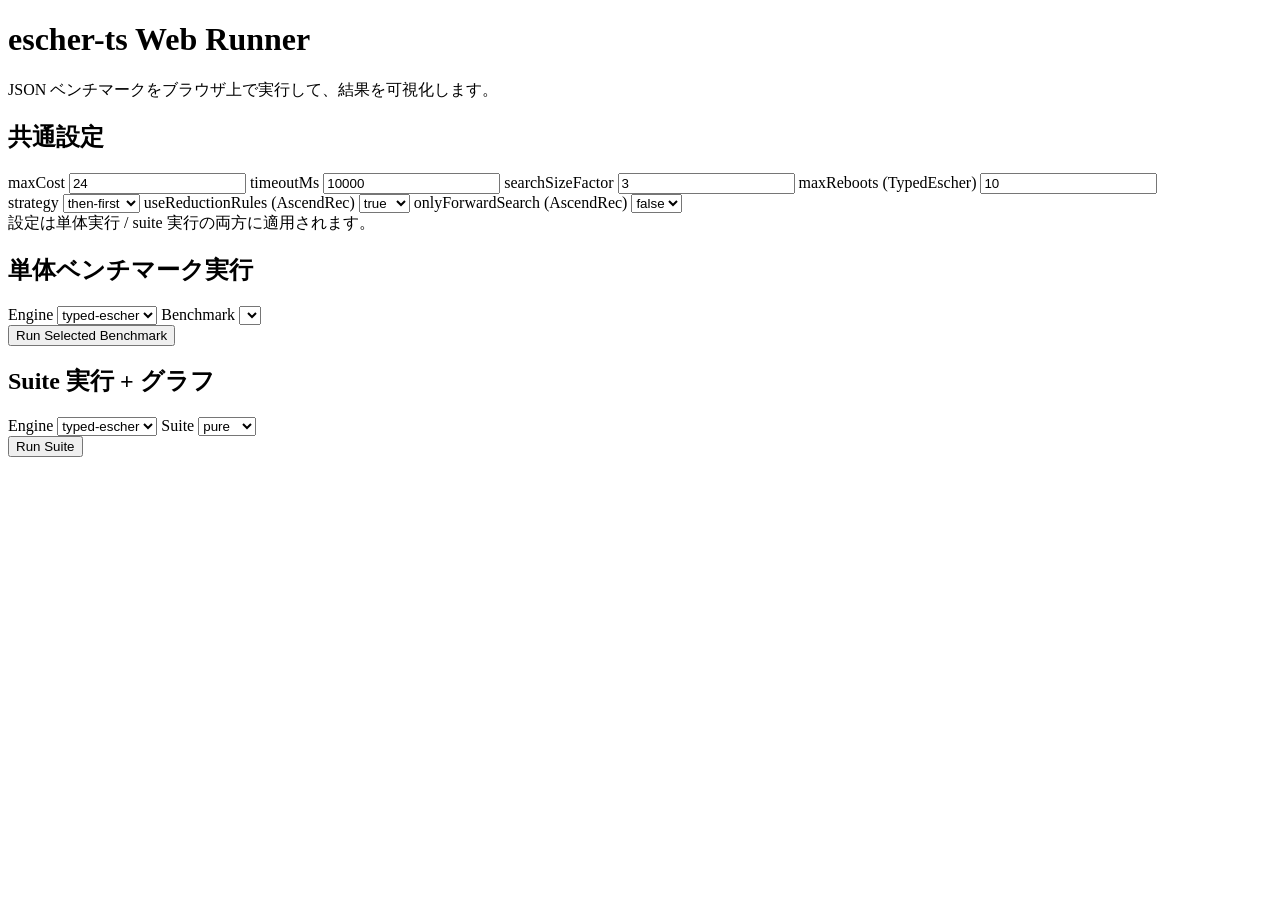
==== web/index.html @ 3e919935 "[WIP] simplification" ====
<!doctype html>
<html lang="ja">
  <head>
    <meta charset="UTF-8" />
    <meta name="viewport" content="width=device-width, initial-scale=1.0" />
    <title>escher-ts Web Runner</title>
    <link rel="stylesheet" href="./src/style.css" />
  </head>
  <body>
    <main class="app">
      <header class="hero">
        <h1>escher-ts Web Runner</h1>
        <p>JSON ベンチマークをブラウザ上で実行して、結果を可視化します。</p>
      </header>

      <section class="panel">
        <h2>共通設定</h2>
        <div class="grid grid-4">
          <label>
            <span>maxCost</span>
            <input id="cfg-max-cost" type="number" min="1" value="24" />
          </label>
          <label>
            <span>timeoutMs</span>
            <input id="cfg-timeout-ms" type="number" min="1" value="10000" />
          </label>
          <label>
            <span>searchSizeFactor</span>
            <input id="cfg-search-size-factor" type="number" min="1" value="3" />
          </label>
          <label>
            <span>maxReboots (TypedEscher)</span>
            <input id="cfg-max-reboots" type="number" min="0" value="10" />
          </label>
        </div>
        <div class="grid grid-4">
          <label>
            <span>strategy</span>
            <select id="cfg-strategy">
              <option value="then-first">then-first</option>
              <option value="cond-first">cond-first</option>
            </select>
          </label>
          <label>
            <span>useReductionRules (AscendRec)</span>
            <select id="cfg-use-reduction-rules">
              <option value="true">true</option>
              <option value="false">false</option>
            </select>
          </label>
          <label>
            <span>onlyForwardSearch (AscendRec)</span>
            <select id="cfg-only-forward-search">
              <option value="false">false</option>
              <option value="true">true</option>
            </select>
          </label>
          <div class="note">設定は単体実行 / suite 実行の両方に適用されます。</div>
        </div>
      </section>

      <section class="panel">
        <h2>単体ベンチマーク実行</h2>
        <div class="grid grid-3">
          <label>
            <span>Engine</span>
            <select id="single-engine">
              <option value="typed-escher">typed-escher</option>
              <option value="ascendrec">ascendrec</option>
            </select>
          </label>
          <label>
            <span>Benchmark</span>
            <select id="single-benchmark"></select>
          </label>
          <div class="actions">
            <button id="run-single" type="button">Run Selected Benchmark</button>
          </div>
        </div>
        <pre id="single-output" class="log"></pre>
      </section>

      <section class="panel">
        <h2>Suite 実行 + グラフ</h2>
        <div class="grid grid-3">
          <label>
            <span>Engine</span>
            <select id="suite-engine">
              <option value="typed-escher">typed-escher</option>
              <option value="ascendrec">ascendrec</option>
            </select>
          </label>
          <label>
            <span>Suite</span>
            <select id="suite-name">
              <option value="pure">pure</option>
              <option value="dllist">dllist</option>
              <option value="points">points</option>
            </select>
          </label>
          <div class="actions">
            <button id="run-suite" type="button">Run Suite</button>
          </div>
        </div>
        <pre id="suite-progress" class="log"></pre>
        <div id="suite-table"></div>
        <div id="suite-chart" class="chart"></div>
      </section>
    </main>

    <script type="module" src="./src/main.js"></script>
  </body>
</html>
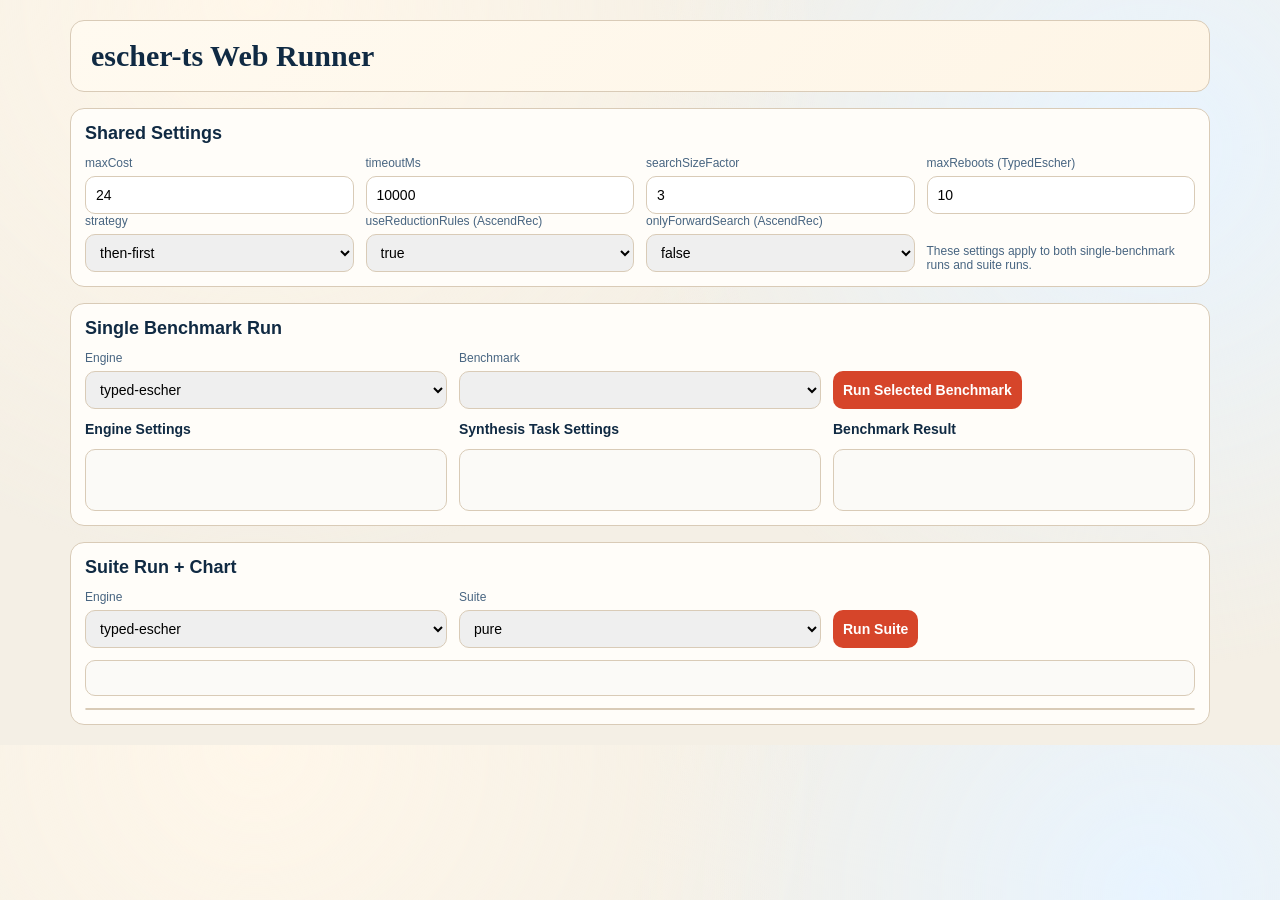
==== commit 24944e3a: "support & check dllist" ====
--- a/web/index.html
+++ b/web/index.html
@@ -1,5 +1,5 @@
 <!doctype html>
-<html lang="ja">
+<html lang="en">
   <head>
     <meta charset="UTF-8" />
     <meta name="viewport" content="width=device-width, initial-scale=1.0" />
@@ -10,57 +10,77 @@
     <main class="app">
       <header class="hero">
         <h1>escher-ts Web Runner</h1>
-        <p>JSON ベンチマークをブラウザ上で実行して、結果を可視化します。</p>
       </header>
 
       <section class="panel">
-        <h2>共通設定</h2>
+        <h2>Shared Settings</h2>
         <div class="grid grid-4">
-          <label>
+          <label
+            class="has-tooltip"
+            data-tooltip="Global search bound used by both engines for level=1..maxCost. Too small can miss solutions; too large increases runtime."
+          >
             <span>maxCost</span>
             <input id="cfg-max-cost" type="number" min="1" value="24" />
           </label>
-          <label>
+          <label
+            class="has-tooltip"
+            data-tooltip="Per-task wall-clock deadline. In TypedEscher, reboot rounds share the same deadline and do not reset timeout."
+          >
             <span>timeoutMs</span>
             <input id="cfg-timeout-ms" type="number" min="1" value="10000" />
           </label>
-          <label>
+          <label
+            class="has-tooltip"
+            data-tooltip="Multiplier for conditional goal-search budget: searchSizeFactor x level. In AscendRec with onlyForwardSearch=true, this has little effect."
+          >
             <span>searchSizeFactor</span>
             <input id="cfg-search-size-factor" type="number" min="1" value="3" />
           </label>
-          <label>
+          <label
+            class="has-tooltip"
+            data-tooltip="TypedEscher only. Limits reboot retries after counterexample updates (unused by AscendRec)."
+          >
             <span>maxReboots (TypedEscher)</span>
             <input id="cfg-max-reboots" type="number" min="0" value="10" />
           </label>
         </div>
         <div class="grid grid-4">
-          <label>
+          <label
+            class="has-tooltip"
+            data-tooltip="then-first / cond-first. Changes conditional decomposition order. Usually affects runtime more than solvability."
+          >
             <span>strategy</span>
             <select id="cfg-strategy">
               <option value="then-first">then-first</option>
               <option value="cond-first">cond-first</option>
             </select>
           </label>
-          <label>
+          <label
+            class="has-tooltip"
+            data-tooltip="AscendRec only. Uses reduction rules (such as isReducible) to prune redundant terms. true is usually recommended."
+          >
             <span>useReductionRules (AscendRec)</span>
             <select id="cfg-use-reduction-rules">
               <option value="true">true</option>
               <option value="false">false</option>
             </select>
           </label>
-          <label>
+          <label
+            class="has-tooltip"
+            data-tooltip="AscendRec only. true disables backward/goal search and uses forward enumeration hits only."
+          >
             <span>onlyForwardSearch (AscendRec)</span>
             <select id="cfg-only-forward-search">
               <option value="false">false</option>
               <option value="true">true</option>
             </select>
           </label>
-          <div class="note">設定は単体実行 / suite 実行の両方に適用されます。</div>
+          <div class="note">These settings apply to both single-benchmark runs and suite runs.</div>
         </div>
       </section>
 
       <section class="panel">
-        <h2>単体ベンチマーク実行</h2>
+        <h2>Single Benchmark Run</h2>
         <div class="grid grid-3">
           <label>
             <span>Engine</span>
@@ -77,11 +97,24 @@
             <button id="run-single" type="button">Run Selected Benchmark</button>
           </div>
         </div>
-        <pre id="single-output" class="log"></pre>
+        <div class="grid grid-3 single-logs">
+          <section>
+            <h3>Engine Settings</h3>
+            <pre id="single-engine-settings" class="log"></pre>
+          </section>
+          <section>
+            <h3>Synthesis Task Settings</h3>
+            <pre id="single-task-settings" class="log"></pre>
+          </section>
+          <section>
+            <h3>Benchmark Result</h3>
+            <pre id="single-result" class="log"></pre>
+          </section>
+        </div>
       </section>
 
       <section class="panel">
-        <h2>Suite 実行 + グラフ</h2>
+        <h2>Suite Run + Chart</h2>
         <div class="grid grid-3">
           <label>
             <span>Engine</span>
@@ -103,8 +136,9 @@
           </div>
         </div>
         <pre id="suite-progress" class="log"></pre>
+        <div id="suite-chart" class="chart"></div>
         <div id="suite-table"></div>
-        <div id="suite-chart" class="chart"></div>
+        <div id="suite-components-table"></div>
       </section>
     </main>
 
--- a/web/src/style.css
+++ b/web/src/style.css
@@ -0,0 +1,256 @@
+:root {
+  --bg: #f4efe5;
+  --ink: #102a43;
+  --ink-soft: #486581;
+  --panel: #fffdf9;
+  --line: #d9cbb7;
+  --accent: #d6452a;
+  --ok: #256d1b;
+  --fail: #b61f1f;
+}
+
+* {
+  box-sizing: border-box;
+}
+
+body {
+  margin: 0;
+  font-family: "IBM Plex Sans", "Noto Sans JP", sans-serif;
+  color: var(--ink);
+  background:
+    radial-gradient(circle at 20% 0%, #fff7ea 0%, transparent 45%),
+    radial-gradient(circle at 90% 20%, #e8f4ff 0%, transparent 40%),
+    var(--bg);
+}
+
+.app {
+  max-width: 1180px;
+  margin: 0 auto;
+  padding: 20px;
+  display: grid;
+  gap: 16px;
+}
+
+.hero {
+  background: linear-gradient(135deg, #fffaf0, #fef5e6);
+  border: 1px solid var(--line);
+  border-radius: 14px;
+  padding: 18px 20px;
+}
+
+.hero h1 {
+  margin: 0;
+  font-family: "IBM Plex Serif", "Noto Serif JP", serif;
+  font-size: 30px;
+}
+
+.hero p {
+  margin: 10px 0 0;
+  color: var(--ink-soft);
+}
+
+.panel {
+  background: var(--panel);
+  border: 1px solid var(--line);
+  border-radius: 14px;
+  padding: 14px;
+}
+
+.panel h2 {
+  margin: 0 0 12px;
+  font-size: 18px;
+}
+
+.grid {
+  display: grid;
+  gap: 12px;
+}
+
+.grid-3 {
+  grid-template-columns: repeat(3, minmax(0, 1fr));
+}
+
+.grid-4 {
+  grid-template-columns: repeat(4, minmax(0, 1fr));
+}
+
+.grid-2 {
+  grid-template-columns: repeat(2, minmax(0, 1fr));
+}
+
+label {
+  display: grid;
+  gap: 6px;
+}
+
+.has-tooltip {
+  position: relative;
+  cursor: help;
+}
+
+.has-tooltip::before,
+.has-tooltip::after {
+  opacity: 0;
+  visibility: hidden;
+  pointer-events: none;
+  transition: opacity 0.12s ease, transform 0.12s ease;
+}
+
+.has-tooltip::after {
+  content: attr(data-tooltip);
+  position: absolute;
+  left: 0;
+  top: calc(100% + 8px);
+  z-index: 20;
+  max-width: 340px;
+  width: max-content;
+  padding: 8px 10px;
+  border-radius: 8px;
+  border: 1px solid var(--line);
+  background: #fffdf9;
+  color: var(--ink);
+  font-size: 12px;
+  line-height: 1.4;
+  box-shadow: 0 4px 16px rgba(16, 42, 67, 0.12);
+  transform: translateY(-2px);
+}
+
+.has-tooltip::before {
+  content: "";
+  position: absolute;
+  left: 12px;
+  top: calc(100% + 4px);
+  z-index: 21;
+  border-left: 5px solid transparent;
+  border-right: 5px solid transparent;
+  border-bottom: 5px solid var(--line);
+  transform: translateY(-2px);
+}
+
+.has-tooltip:hover::before,
+.has-tooltip:hover::after,
+.has-tooltip:focus-within::before,
+.has-tooltip:focus-within::after {
+  opacity: 1;
+  visibility: visible;
+  transform: translateY(0);
+  transition-delay: 0.25s;
+}
+
+label span {
+  font-size: 12px;
+  color: var(--ink-soft);
+}
+
+input,
+select,
+button {
+  height: 38px;
+  border-radius: 10px;
+  border: 1px solid var(--line);
+  padding: 0 10px;
+  font-size: 14px;
+}
+
+button {
+  background: var(--accent);
+  color: #fff;
+  border: none;
+  cursor: pointer;
+  font-weight: 600;
+}
+
+button:disabled {
+  opacity: 0.5;
+  cursor: not-allowed;
+}
+
+.actions {
+  display: flex;
+  align-items: end;
+}
+
+.note {
+  align-self: end;
+  font-size: 12px;
+  color: var(--ink-soft);
+}
+
+.log {
+  margin: 12px 0 0;
+  min-height: 62px;
+  max-height: 280px;
+  overflow: auto;
+  padding: 10px;
+  border-radius: 10px;
+  border: 1px solid var(--line);
+  background: #fbfaf7;
+  font-family: "JetBrains Mono", "Consolas", monospace;
+  font-size: 12px;
+  white-space: pre-wrap;
+  overflow-wrap: anywhere;
+}
+
+#suite-progress {
+  min-height: 36px;
+  max-height: 140px;
+}
+
+.chart {
+  margin-top: 12px;
+  overflow-x: auto;
+  border: 1px solid var(--line);
+  border-radius: 10px;
+  background: #fff;
+}
+
+table {
+  width: 100%;
+  border-collapse: collapse;
+  margin-top: 12px;
+  font-size: 13px;
+}
+
+th,
+td {
+  border-bottom: 1px solid var(--line);
+  padding: 8px 6px;
+  text-align: left;
+}
+
+.ok {
+  color: var(--ok);
+  font-weight: 600;
+}
+
+.fail {
+  color: var(--fail);
+  font-weight: 600;
+}
+
+.single-logs h3 {
+  margin: 12px 0 0;
+  font-size: 14px;
+}
+
+#suite-components-table h3 {
+  margin: 14px 0 4px;
+  font-size: 14px;
+}
+
+.components-cell {
+  vertical-align: top;
+  min-width: 180px;
+}
+
+.components-cell code {
+  font-size: 12px;
+}
+
+@media (max-width: 900px) {
+  .grid-3,
+  .grid-4,
+  .grid-2 {
+    grid-template-columns: 1fr;
+  }
+}
